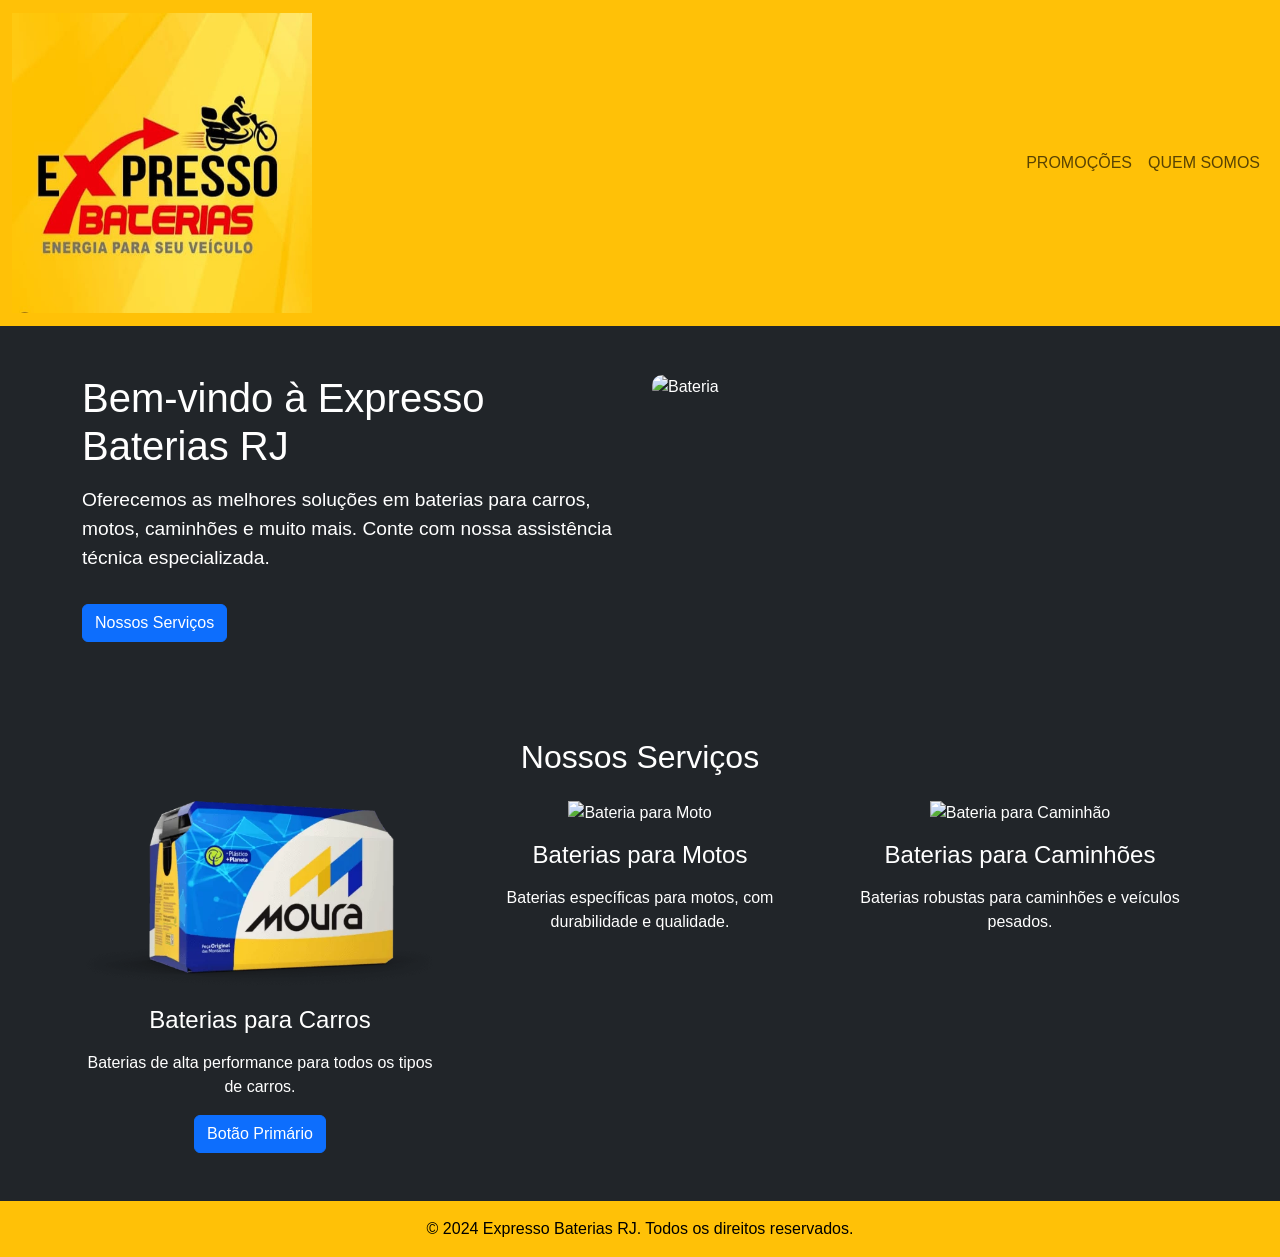
==== index2.html @ 80b92640 "menu1" ====
<!DOCTYPE html>
<html lang="pt-BR">
<head>
    <meta charset="UTF-8">
    <meta name="viewport" content="width=device-width, initial-scale=1.0">
    <title>Expresso Baterias RJ</title>
    <!-- Bootstrap CSS -->
    <link href="https://cdn.jsdelivr.net/npm/bootstrap@5.3.0/dist/css/bootstrap.min.css" rel="stylesheet">
    <!-- Custom CSS -->
    <link rel="stylesheet" href="styles2.css">
</head>
<body>

    <!-- Header -->
    <nav class="navbar navbar-expand-lg navbar-light bg-warning">
        <div class="container-fluid">
            <!-- Imagem à Esquerda -->
            <a class="navbar-brand" href="#">
                <img src="assets/img/IMG-20250312-WA0006.jpg" alt="Imagem" width="300" height="300" class="d-inline-block align-middle">
            </a>

            <!-- Botão de Toggle para Mobile -->
            <button class="navbar-toggler" type="button" data-bs-toggle="collapse" data-bs-target="#navbarNav" aria-controls="navbarNav" aria-expanded="false" aria-label="Toggle navigation">
                <span class="navbar-toggler-icon"></span>
            </button>

            <!-- Links de Navegação à Direita -->
            <div class="collapse navbar-collapse justify-content-center" id="navbarNav">
                <ul class="navbar-nav ms-auto">
                    <li class="nav-item">
                        <a class="nav-link" href="#pagina1">PROMOÇÕES</a>
                    </li>
                    <li class="nav-item">
                        <a class="nav-link" href="#pagina2">QUEM SOMOS</a>
                    </li>
                </ul>
            </div>
        </div>
    </nav>

    <!-- Hero Section -->
    <section class="hero-section bg-dark text-white py-5">
        <div class="container">
            <div class="row">
                <div class="col-md-6">
                    <h2>Bem-vindo à Expresso Baterias RJ</h2>
                    <p>Oferecemos as melhores soluções em baterias para carros, motos, caminhões e muito mais. Conte com nossa assistência técnica especializada.</p>
                    <a href="#servicos" class="btn btn-primary">Nossos Serviços</a>
                </div>
                <div class="col-md-6">
                    <img src="images/bateria-hero.jpg" alt="Bateria" class="img-fluid">
                </div>
            </div>
        </div>
    </section>

    <!-- Serviços Section -->
    <section id="servicos"  class="bg-dark text-white py-5">
        <div class="container">
            <h2 class="text-center mb-4">Nossos Serviços</h2>
            <div class="row">
                <div class="col-md-4 text-center">
                    <img src="assets/img/moura-60ah.webp" alt="Bateria para Carro" class="img-fluid mb-3">
                    <h3>Baterias para Carros</h3>
                    <p>Baterias de alta performance para todos os tipos de carros.</p>
                    <button class="btn btn-primary bg-green">Botão Primário</button>
                </div>
                <div class="col-md-4 text-center">
                    <img src="images/bateria-moto.jpg" alt="Bateria para Moto" class="img-fluid mb-3">
                    <h3>Baterias para Motos</h3>
                    <p>Baterias específicas para motos, com durabilidade e qualidade.</p>
                </div>
                <div class="col-md-4 text-center">
                    <img src="images/bateria-caminhao.jpg" alt="Bateria para Caminhão" class="img-fluid mb-3">
                    <h3>Baterias para Caminhões</h3>
                    <p>Baterias robustas para caminhões e veículos pesados.</p>
                </div>
            </div>
        </div>
    </section>

    <!-- Footer -->
    <footer class="bg-warning text-black text-center py-3">
        <div class="container">
            <p>&copy; 2024 Expresso Baterias RJ. Todos os direitos reservados.</p>
        </div>
    </footer>


    <!-- Bootstrap JS e dependências -->
    <script src="https://cdn.jsdelivr.net/npm/@popperjs/core@2.11.6/dist/umd/popper.min.js"></script>
    <script src="https://cdn.jsdelivr.net/npm/bootstrap@5.3.0/dist/js/bootstrap.min.js"></script>
</body>
</html>
---- styles2.css ----
/* Custom Styles */
body {
    font-family: Arial, sans-serif;
}

.hero-section {
    background-color: #f8f9fa;
}

.hero-section h2 {
    font-size: 2.5rem;
    margin-bottom: 1rem;
}

.hero-section p {
    font-size: 1.2rem;
    margin-bottom: 2rem;
}

.hero-section img {
    border-radius: 10px;
}

#servicos {
    background-color: #fff;
}

#servicos h2 {
    font-size: 2rem;
    margin-bottom: 2rem;
}

#servicos h3 {
    font-size: 1.5rem;
    margin-bottom: 1rem;
}

#servicos p {
    font-size: 1rem;
}

footer {
    background-color: #343a40;
}

footer p {
    margin: 0;
}
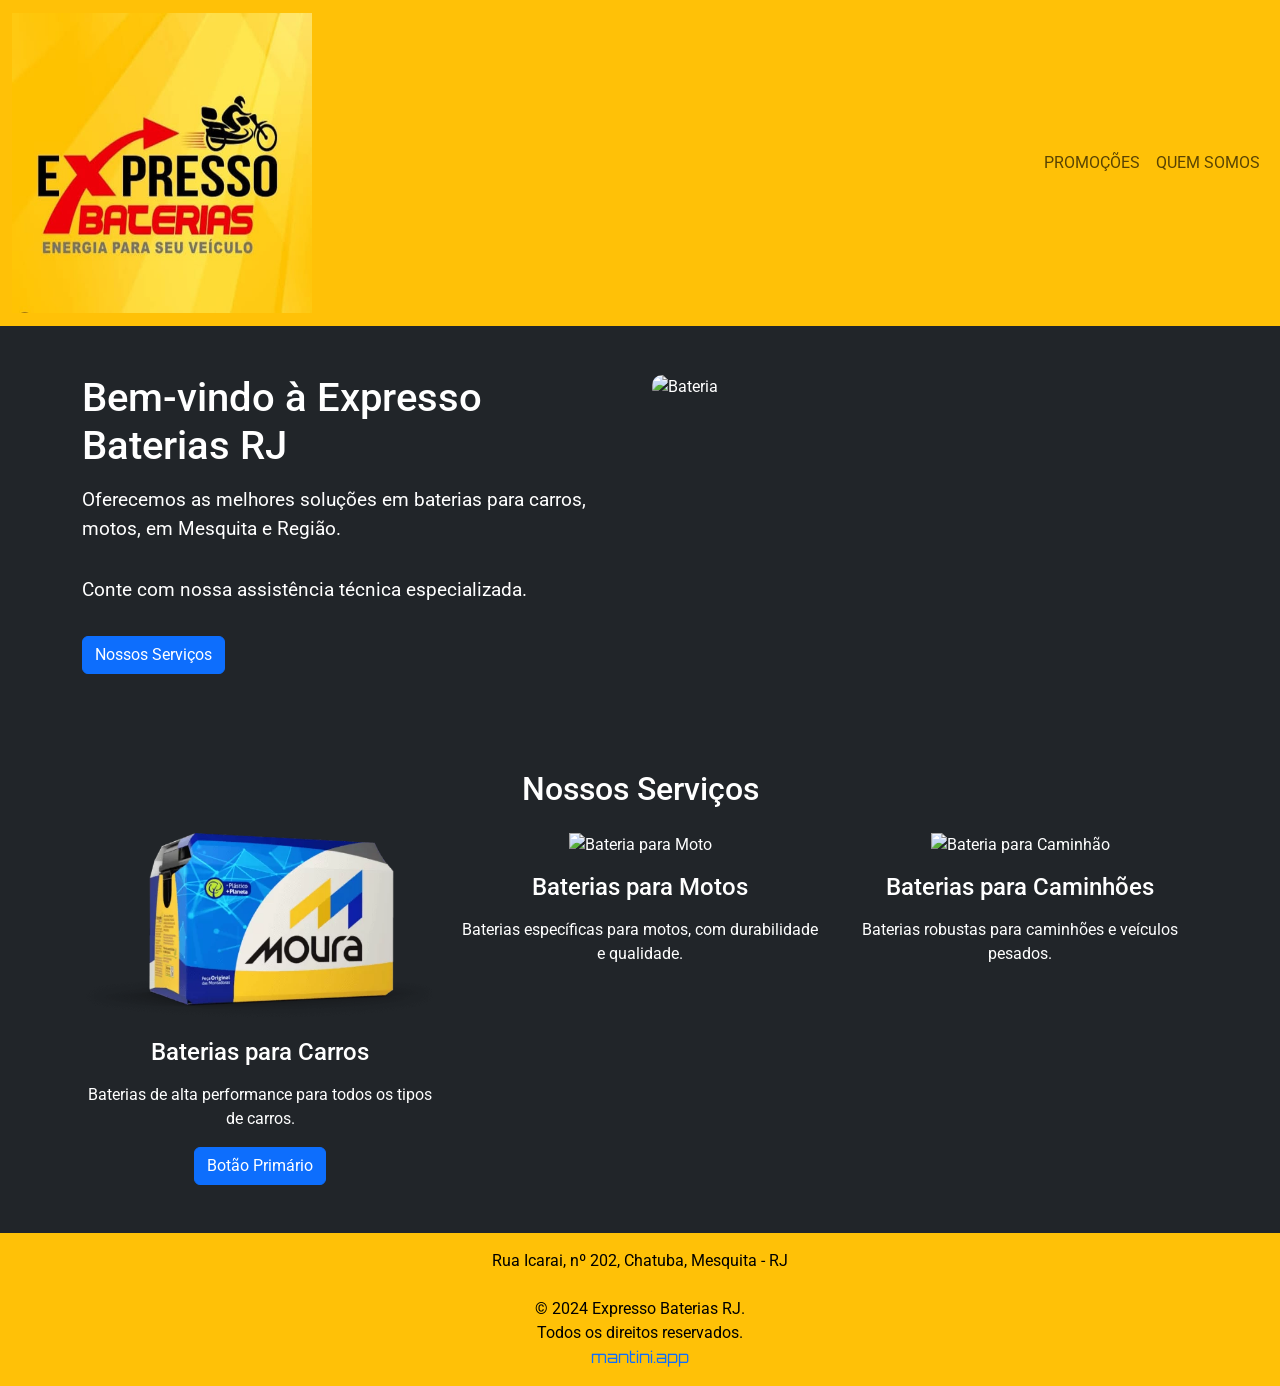
==== commit 18e19c21: "atualizado" ====
--- a/index2.html
+++ b/index2.html
@@ -20,7 +20,7 @@
             </a>
 
             <!-- Botão de Toggle para Mobile -->
-            <button class="navbar-toggler" type="button" data-bs-toggle="collapse" data-bs-target="#navbarNav" aria-controls="navbarNav" aria-expanded="false" aria-label="Toggle navigation">
+            <button class="navbar-toggler" type="button" data-bs-toggle="collapse" data-bs-target="#navbarNav" aria-controls="navbarNav" aria-expanded="false" aria-label="Toggle navigation" id="menu">
                 <span class="navbar-toggler-icon"></span>
             </button>
 
@@ -44,7 +44,8 @@
             <div class="row">
                 <div class="col-md-6">
                     <h2>Bem-vindo à Expresso Baterias RJ</h2>
-                    <p>Oferecemos as melhores soluções em baterias para carros, motos, caminhões e muito mais. Conte com nossa assistência técnica especializada.</p>
+                    <p>Oferecemos as melhores soluções em baterias para carros, motos, em Mesquita e Região.</p>
+                    <p>Conte com nossa assistência técnica especializada.</p>
                     <a href="#servicos" class="btn btn-primary">Nossos Serviços</a>
                 </div>
                 <div class="col-md-6">
@@ -82,7 +83,11 @@
     <!-- Footer -->
     <footer class="bg-warning text-black text-center py-3">
         <div class="container">
-            <p>&copy; 2024 Expresso Baterias RJ. Todos os direitos reservados.</p>
+            <p>Rua Icarai, nº 202, Chatuba, Mesquita - RJ</p>
+            <br>
+            <p>&copy; 2024 Expresso Baterias RJ.</p>
+            <p>Todos os direitos reservados.</p>
+            <a class="mantini" href="http://www.mantini.app.br">mantini.app</a>
         </div>
     </footer>
 
--- a/styles2.css
+++ b/styles2.css
@@ -1,6 +1,10 @@
+@import url('https://fonts.googleapis.com/css2?family=Orbitron&display=swap');
+@import url('https://fonts.googleapis.com/css2?family=Roboto:ital,wght@0,100;0,300;0,400;1,300&display=swap');
+
+
 /* Custom Styles */
 body {
-    font-family: Arial, sans-serif;
+    font-family: Roboto;
 }
 
 .hero-section {
@@ -36,7 +40,7 @@
 }
 
 #servicos p {
-    font-size: 1rem;
+    font-size: roboto;
 }
 
 footer {
@@ -44,5 +48,50 @@
 }
 
 footer p {
+    font: roboto;
     margin: 0;
-}+}
+
+/* __________________ mobile __________________*/
+
+/*______________________________________________________________________________mobile */
+
+@media (max-width: 768px) {
+
+    header {
+      padding: 0px;
+    }
+  
+    h1 {
+      font-size: 30px;
+    }
+  
+    .navbar-nav {
+      margin-left: 0;
+      text-align: center;
+      width: 100%;
+    }
+  
+    .navbar-nav .nav-item {
+      width: 100%;
+      color: #fff0cc;
+    }
+  
+    .navbar-nav .nav-item a:hover {
+      color: #3c586c;
+    }
+  
+    #menu {
+      position: absolute;
+      left: 320px;
+      /* Ajuste o valor conforme necessário */
+      top: 150px;
+    }
+
+  }
+
+  /* _________________direitos________________*/
+  .mantini {
+    font-family: 'Orbitron', regular;
+    text-decoration: none;
+  } 
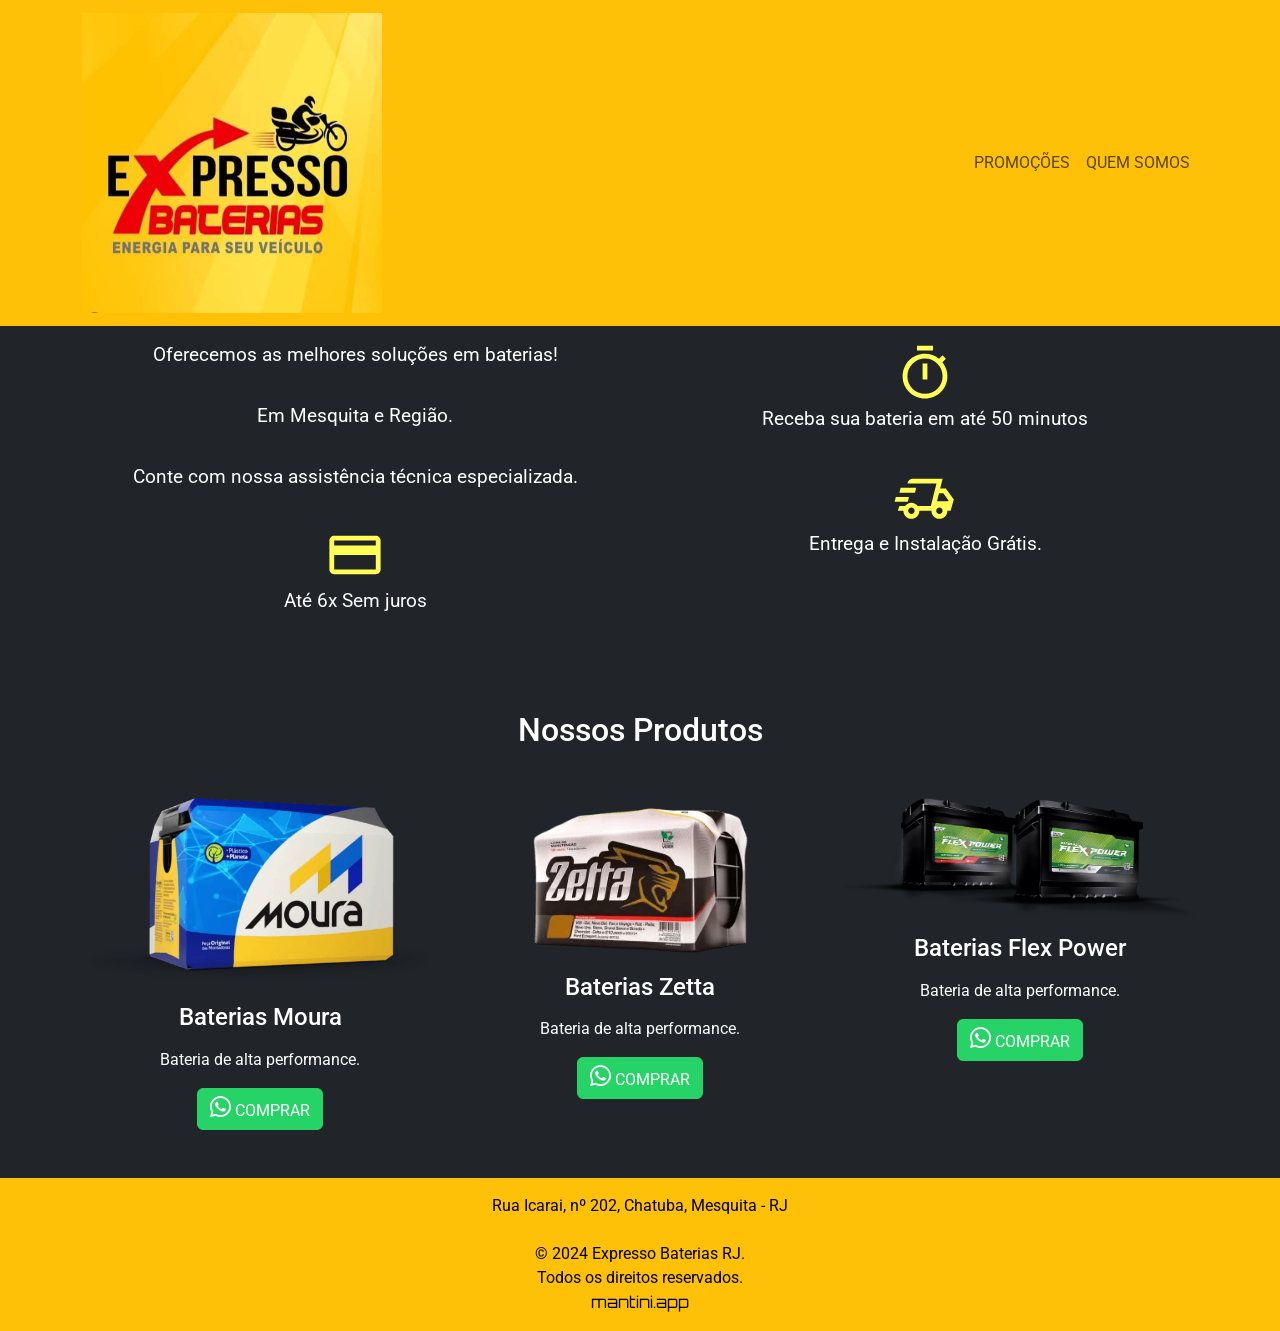
==== commit 0c72a2fb: "upload1" ====
--- a/index2.html
+++ b/index2.html
@@ -1,5 +1,6 @@
 <!DOCTYPE html>
 <html lang="pt-BR">
+
 <head>
     <meta charset="UTF-8">
     <meta name="viewport" content="width=device-width, initial-scale=1.0">
@@ -8,19 +9,24 @@
     <link href="https://cdn.jsdelivr.net/npm/bootstrap@5.3.0/dist/css/bootstrap.min.css" rel="stylesheet">
     <!-- Custom CSS -->
     <link rel="stylesheet" href="styles2.css">
+    <!-- icones -->
+    <link href="https://cdnjs.cloudflare.com/ajax/libs/font-awesome/5.15.4/css/all.min.css" rel="stylesheet">
 </head>
+
 <body>
 
     <!-- Header -->
     <nav class="navbar navbar-expand-lg navbar-light bg-warning">
-        <div class="container-fluid">
+        <div class="container">
             <!-- Imagem à Esquerda -->
             <a class="navbar-brand" href="#">
-                <img src="assets/img/IMG-20250312-WA0006.jpg" alt="Imagem" width="300" height="300" class="d-inline-block align-middle">
+                <img src="assets/img/IMG-20250312-WA0006.jpg" alt="Imagem" width="300" height="300"
+                    class="d-inline-block align-middle">
             </a>
 
             <!-- Botão de Toggle para Mobile -->
-            <button class="navbar-toggler" type="button" data-bs-toggle="collapse" data-bs-target="#navbarNav" aria-controls="navbarNav" aria-expanded="false" aria-label="Toggle navigation" id="menu">
+            <button class="navbar-toggler" type="button" data-bs-toggle="collapse" data-bs-target="#navbarNav"
+                aria-controls="navbarNav" aria-expanded="false" aria-label="Toggle navigation" id="menu">
                 <span class="navbar-toggler-icon"></span>
             </button>
 
@@ -39,44 +45,59 @@
     </nav>
 
     <!-- Hero Section -->
-    <section class="hero-section bg-dark text-white py-5">
+    <section class="hero-section bg-dark text-white y-5">
         <div class="container">
             <div class="row">
-                <div class="col-md-6">
-                    <h2>Bem-vindo à Expresso Baterias RJ</h2>
-                    <p>Oferecemos as melhores soluções em baterias para carros, motos, em Mesquita e Região.</p>
+                <div class="col-md-6 text-center">
+                    <p>Oferecemos as melhores soluções em baterias!</p>
+                    <p>Em Mesquita e Região.</p>
                     <p>Conte com nossa assistência técnica especializada.</p>
-                    <a href="#servicos" class="btn btn-primary">Nossos Serviços</a>
+                    <img src="assets/img/credit_card_16dp_FFFF55_FILL0_wght400_GRAD0_opsz20.png" alt="pay">
+                    <p>Até 6x Sem juros</p>
                 </div>
-                <div class="col-md-6">
-                    <img src="images/bateria-hero.jpg" alt="Bateria" class="img-fluid">
+                <div class="col-md-6 text-center">
+                    <img src="assets/img/timer_16dp_FFFF55_FILL0_wght400_GRAD0_opsz20.png" alt="timer">
+                    <p>Receba sua bateria em até 50 minutos</p>
+                    <img src="assets/img/delivery_truck_speed_16dp_FFFF55_FILL0_wght400_GRAD0_opsz20.png" alt="truck">
+                    <p>Entrega e Instalação Grátis.</p>
                 </div>
             </div>
         </div>
     </section>
-
     <!-- Serviços Section -->
-    <section id="servicos"  class="bg-dark text-white py-5">
+    <section id="servicos" class="bg-dark text-white py-5">
         <div class="container">
-            <h2 class="text-center mb-4">Nossos Serviços</h2>
+            <h2 class="text-center mb-4">Nossos Produtos</h2>
             <div class="row">
                 <div class="col-md-4 text-center">
+                    <br>
                     <img src="assets/img/moura-60ah.webp" alt="Bateria para Carro" class="img-fluid mb-3">
-                    <h3>Baterias para Carros</h3>
-                    <p>Baterias de alta performance para todos os tipos de carros.</p>
-                    <button class="btn btn-primary bg-green">Botão Primário</button>
+                    <h3>Baterias Moura</h3>
+                    <p>Bateria de alta performance.</p>
+                    <a href="https://wa.me/5521971314845=Olá, quero comprar uma bateria. Pode me ajudar?" target="_blank" class="btn btn-primary bg-green">
+                        <i class="fab fa-whatsapp whatsapp-icon"></i> COMPRAR
+                    </a>
                 </div>
                 <div class="col-md-4 text-center">
-                    <img src="images/bateria-moto.jpg" alt="Bateria para Moto" class="img-fluid mb-3">
-                    <h3>Baterias para Motos</h3>
-                    <p>Baterias específicas para motos, com durabilidade e qualidade.</p>
+                    <br>
+                    <img id="imgBaterias" src="assets/img/zetta2-3.webp" alt="Bateria para Moto" class="img-fluid mb-3">
+                    <h3>Baterias Zetta</h3>
+                    <p>Bateria de alta performance.</p>
+                    <a href="https://wa.me/5521971314845" target="_blank" class="btn btn-primary bg-green">
+                        <i class="fab fa-whatsapp whatsapp-icon"></i> COMPRAR
+                    </a>
                 </div>
                 <div class="col-md-4 text-center">
-                    <img src="images/bateria-caminhao.jpg" alt="Bateria para Caminhão" class="img-fluid mb-3">
-                    <h3>Baterias para Caminhões</h3>
-                    <p>Baterias robustas para caminhões e veículos pesados.</p>
+                    <br>
+                    <img src="assets/img/compos-flexpower.webp" alt="Bateria para Moto" class="img-fluid mb-3">
+                    <h3>Baterias Flex Power</h3>
+                    <p>Bateria de alta performance.</p>
+                    <a href="https://wa.me/5521971314845" target="_blank" class="btn btn-primary bg-green">
+                        <i class="fab fa-whatsapp whatsapp-icon"></i> COMPRAR
+                    </a>
                 </div>
             </div>
+        </div>
         </div>
     </section>
 
@@ -95,5 +116,9 @@
     <!-- Bootstrap JS e dependências -->
     <script src="https://cdn.jsdelivr.net/npm/@popperjs/core@2.11.6/dist/umd/popper.min.js"></script>
     <script src="https://cdn.jsdelivr.net/npm/bootstrap@5.3.0/dist/js/bootstrap.min.js"></script>
+    <script src="https://code.jquery.com/jquery-3.5.1.slim.min.js"></script>
+    <script src="https://cdn.jsdelivr.net/npm/@popperjs/core@2.5.4/dist/umd/popper.min.js"></script>
+    <script src="https://stackpath.bootstrapcdn.com/bootstrap/4.5.2/js/bootstrap.min.js"></script>
 </body>
+
 </html>
--- a/styles2.css
+++ b/styles2.css
@@ -9,8 +9,11 @@
 
 .hero-section {
     background-color: #f8f9fa;
+    padding: 15px;
 }
-
+.text-justify {
+  text-align: justify;
+}
 .hero-section h2 {
     font-size: 2.5rem;
     margin-bottom: 1rem;
@@ -52,6 +55,12 @@
     margin: 0;
 }
 
+section {
+  padding: 0px;
+}
+
+
+
 /* __________________ mobile __________________*/
 
 /*______________________________________________________________________________mobile */
@@ -88,10 +97,33 @@
       top: 150px;
     }
 
+    #imgBaterias {
+      padding: 20px;
+    }
+
   }
 
   /* _________________direitos________________*/
   .mantini {
     font-family: 'Orbitron', regular;
     text-decoration: none;
-  } +    color:black;
+  } 
+
+  /* ______________ botao whatsapp________*/
+  /* Estilos personalizados para o botão */
+  .bg-green {
+    background-color: #25D366; /* Cor verde do WhatsApp */
+    border-color: #25D366;
+    color: white;
+}
+
+.bg-green:hover {
+    background-color: #128C7E; /* Cor mais escura ao passar o mouse */
+    border-color: #128C7E;
+}
+
+/* Ajustar o tamanho do ícone */
+.whatsapp-icon {
+    font-size: 24px; /* Tamanho do ícone */
+}
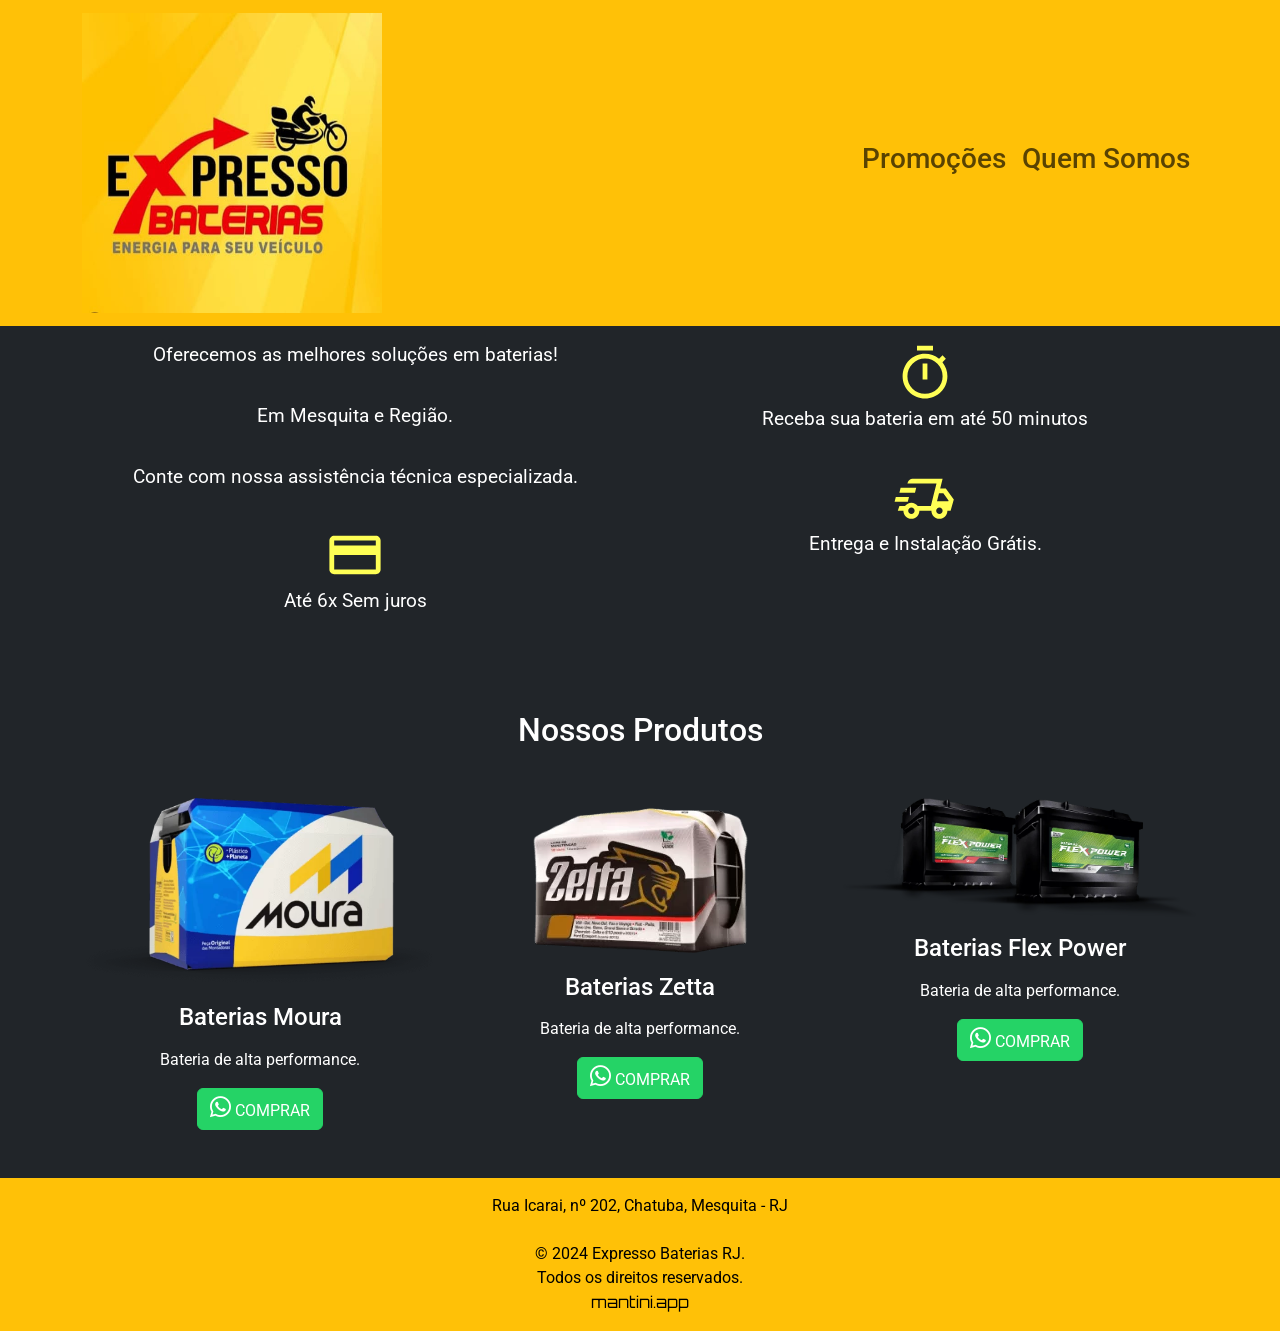
==== commit 1d5700d1: "upload2" ====
--- a/index2.html
+++ b/index2.html
@@ -34,10 +34,10 @@
             <div class="collapse navbar-collapse justify-content-center" id="navbarNav">
                 <ul class="navbar-nav ms-auto">
                     <li class="nav-item">
-                        <a class="nav-link" href="#pagina1">PROMOÇÕES</a>
+                        <a class="nav-link" href="pagina1.html"><h3>Promoções</h3></a>
                     </li>
                     <li class="nav-item">
-                        <a class="nav-link" href="#pagina2">QUEM SOMOS</a>
+                        <a class="nav-link" href="pagina2.html"><h3>Quem Somos</h3></a>
                     </li>
                 </ul>
             </div>
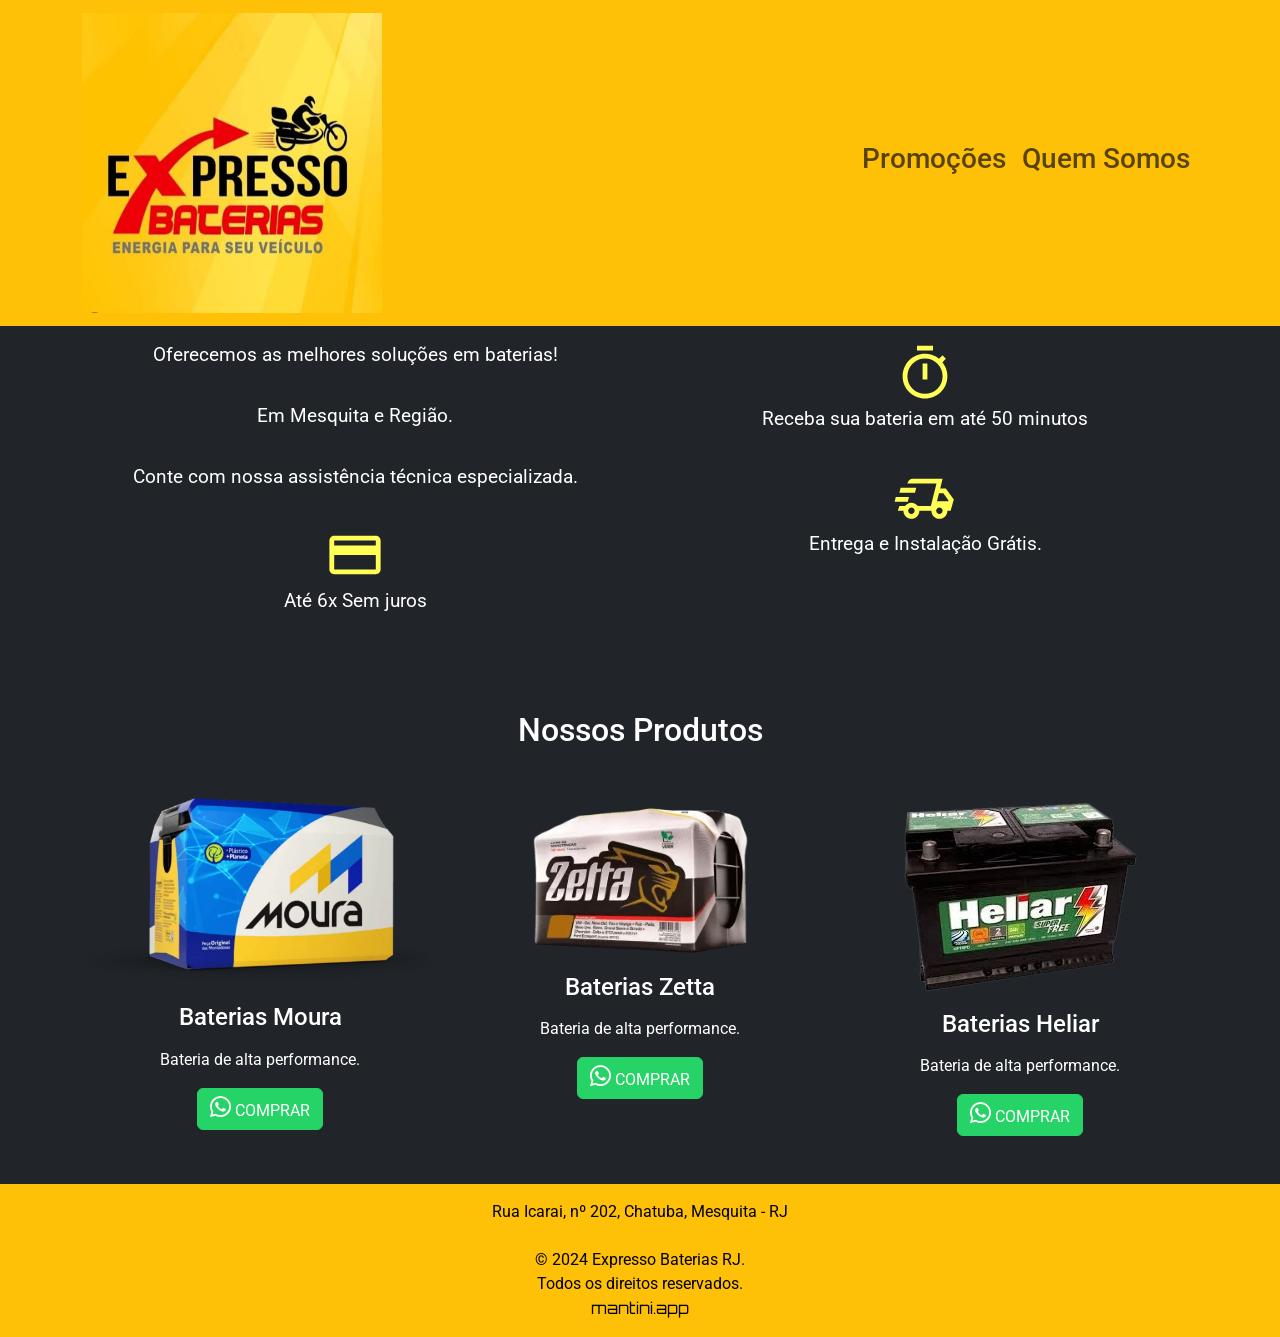
==== commit 883ae98b: "upload3_alterei bateria" ====
--- a/index2.html
+++ b/index2.html
@@ -89,8 +89,8 @@
                 </div>
                 <div class="col-md-4 text-center">
                     <br>
-                    <img src="assets/img/compos-flexpower.webp" alt="Bateria para Moto" class="img-fluid mb-3">
-                    <h3>Baterias Flex Power</h3>
+                    <img src="assets/img/heliar1-removebg-preview.webp" alt="Bateria para Moto" class="img-fluid mb-3">
+                    <h3>Baterias Heliar</h3>
                     <p>Bateria de alta performance.</p>
                     <a href="https://wa.me/5521971314845" target="_blank" class="btn btn-primary bg-green">
                         <i class="fab fa-whatsapp whatsapp-icon"></i> COMPRAR
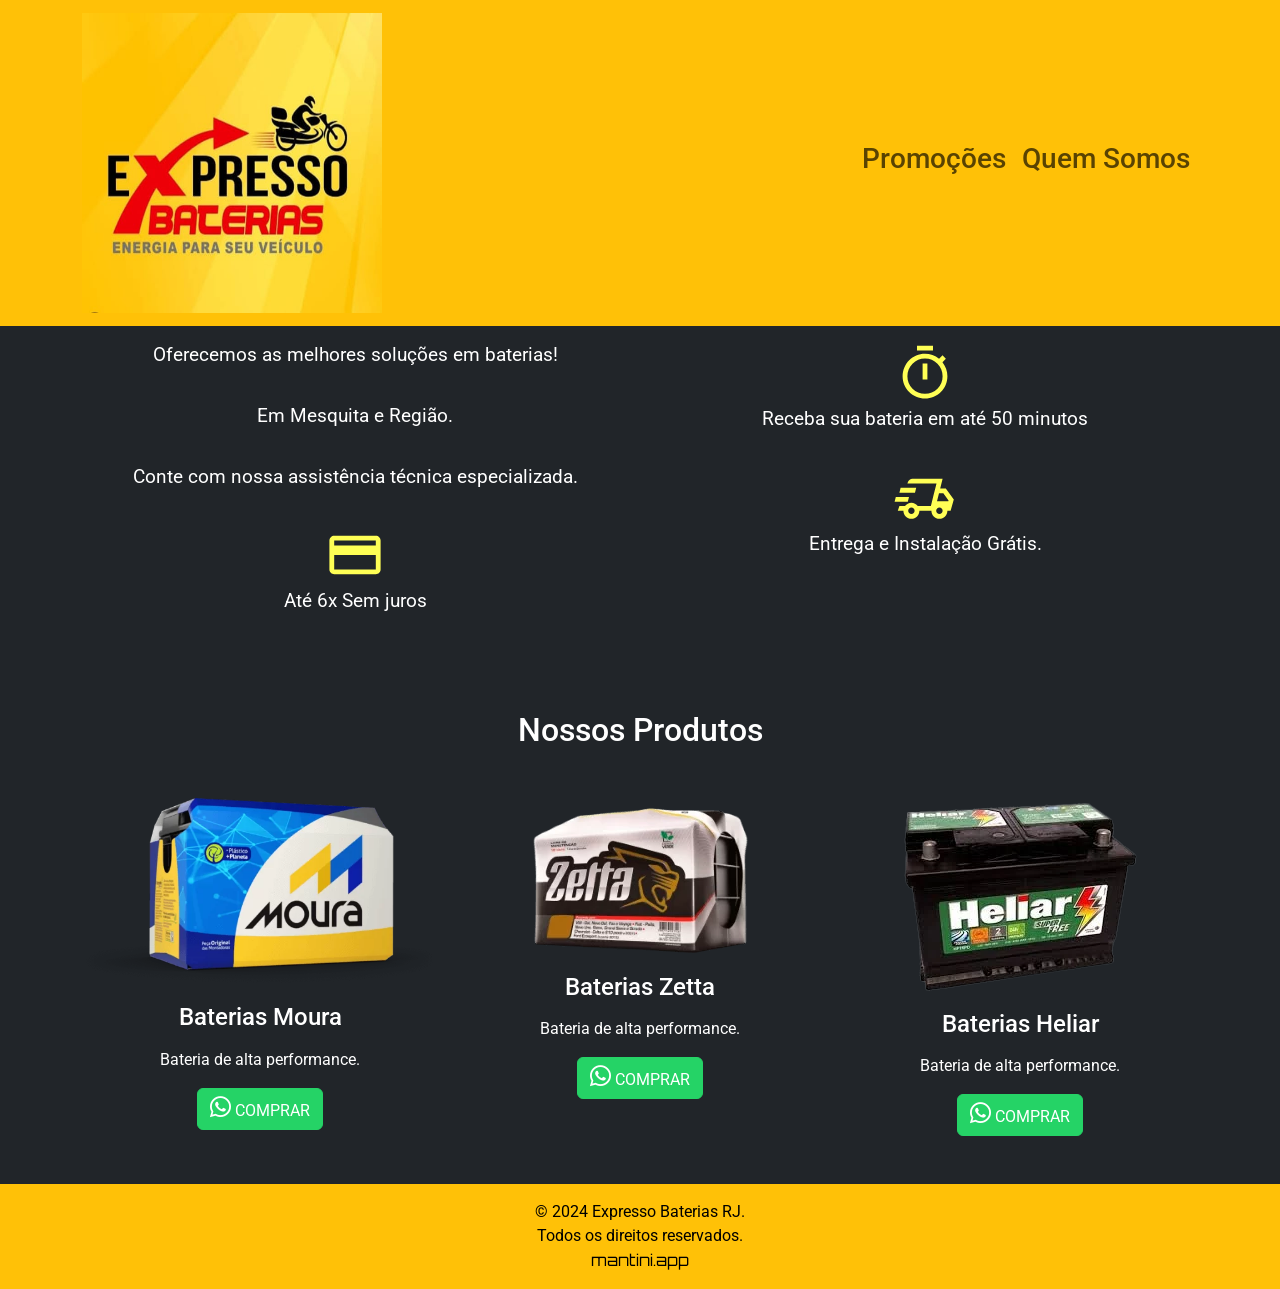
==== commit f5c3cbbc: "exclui endereço" ====
--- a/index2.html
+++ b/index2.html
@@ -74,7 +74,7 @@
                     <img src="assets/img/moura-60ah.webp" alt="Bateria para Carro" class="img-fluid mb-3">
                     <h3>Baterias Moura</h3>
                     <p>Bateria de alta performance.</p>
-                    <a href="https://wa.me/5521971314845=Olá, quero comprar uma bateria. Pode me ajudar?" target="_blank" class="btn btn-primary bg-green">
+                    <a href="https://wa.me/5521996590867" target="_blank" class="btn btn-primary bg-green">
                         <i class="fab fa-whatsapp whatsapp-icon"></i> COMPRAR
                     </a>
                 </div>
@@ -83,7 +83,7 @@
                     <img id="imgBaterias" src="assets/img/zetta2-3.webp" alt="Bateria para Moto" class="img-fluid mb-3">
                     <h3>Baterias Zetta</h3>
                     <p>Bateria de alta performance.</p>
-                    <a href="https://wa.me/5521971314845" target="_blank" class="btn btn-primary bg-green">
+                    <a href="https://wa.me/5521996590867" target="_blank" class="btn btn-primary bg-green">
                         <i class="fab fa-whatsapp whatsapp-icon"></i> COMPRAR
                     </a>
                 </div>
@@ -92,7 +92,7 @@
                     <img src="assets/img/heliar1-removebg-preview.webp" alt="Bateria para Moto" class="img-fluid mb-3">
                     <h3>Baterias Heliar</h3>
                     <p>Bateria de alta performance.</p>
-                    <a href="https://wa.me/5521971314845" target="_blank" class="btn btn-primary bg-green">
+                    <a href="https://wa.me/5521996590867" target="_blank" class="btn btn-primary bg-green">
                         <i class="fab fa-whatsapp whatsapp-icon"></i> COMPRAR
                     </a>
                 </div>
@@ -104,8 +104,6 @@
     <!-- Footer -->
     <footer class="bg-warning text-black text-center py-3">
         <div class="container">
-            <p>Rua Icarai, nº 202, Chatuba, Mesquita - RJ</p>
-            <br>
             <p>&copy; 2024 Expresso Baterias RJ.</p>
             <p>Todos os direitos reservados.</p>
             <a class="mantini" href="http://www.mantini.app.br">mantini.app</a>
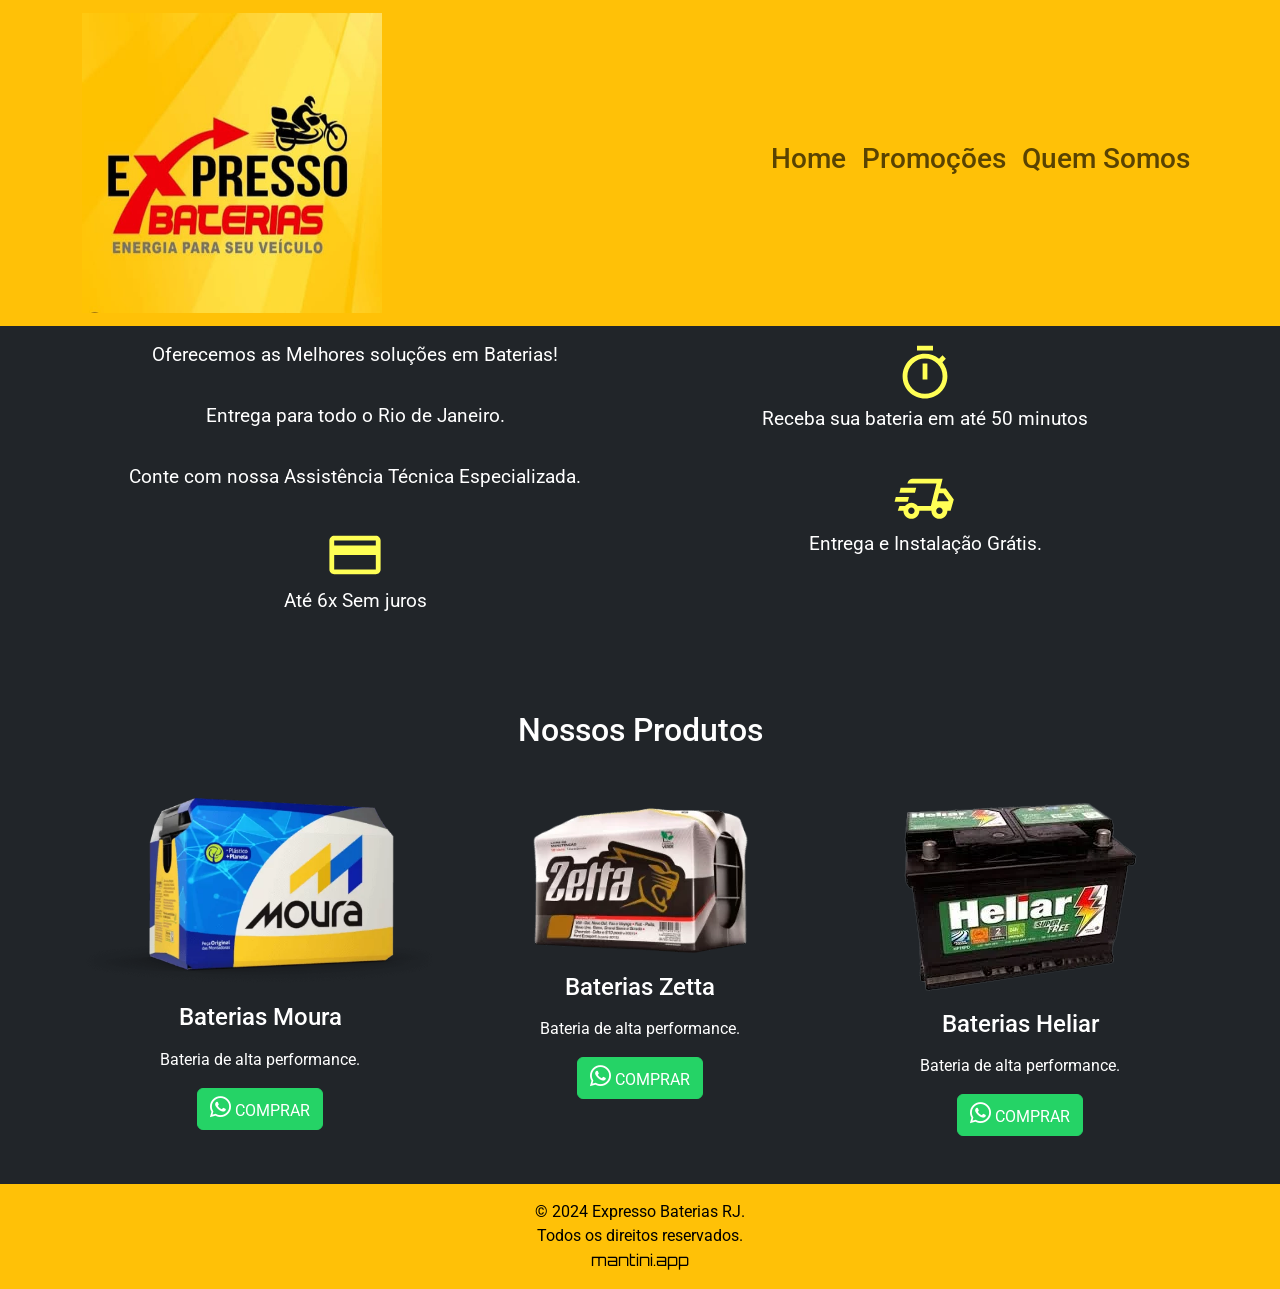
==== commit 4cb04998: "criei meta de informação" ====
--- a/index2.html
+++ b/index2.html
@@ -4,6 +4,7 @@
 <head>
     <meta charset="UTF-8">
     <meta name="viewport" content="width=device-width, initial-scale=1.0">
+    <meta name="description" content="Oferecemos as Melhores soluções em Baterias! Entregas 24h! Rio de Janeiro e Região">
     <title>Expresso Baterias RJ</title>
     <!-- Bootstrap CSS -->
     <link href="https://cdn.jsdelivr.net/npm/bootstrap@5.3.0/dist/css/bootstrap.min.css" rel="stylesheet">
@@ -14,12 +15,11 @@
 </head>
 
 <body>
-
     <!-- Header -->
     <nav class="navbar navbar-expand-lg navbar-light bg-warning">
         <div class="container">
             <!-- Imagem à Esquerda -->
-            <a class="navbar-brand" href="#">
+            <a class="navbar-brand" href="index.html">
                 <img src="assets/img/IMG-20250312-WA0006.jpg" alt="Imagem" width="300" height="300"
                     class="d-inline-block align-middle">
             </a>
@@ -34,10 +34,13 @@
             <div class="collapse navbar-collapse justify-content-center" id="navbarNav">
                 <ul class="navbar-nav ms-auto">
                     <li class="nav-item">
-                        <a class="nav-link" href="pagina1.html"><h3>Promoções</h3></a>
+                        <a class="nav-link" href="index.html"><h3>Home</h3></a>
                     </li>
                     <li class="nav-item">
-                        <a class="nav-link" href="pagina2.html"><h3>Quem Somos</h3></a>
+                        <a class="nav-link" href="promocoes.html"><h3>Promoções</h3></a>
+                    </li>
+                    <li class="nav-item">
+                        <a class="nav-link" href="quemSomos.html"><h3>Quem Somos</h3></a>
                     </li>
                 </ul>
             </div>
@@ -49,9 +52,9 @@
         <div class="container">
             <div class="row">
                 <div class="col-md-6 text-center">
-                    <p>Oferecemos as melhores soluções em baterias!</p>
-                    <p>Em Mesquita e Região.</p>
-                    <p>Conte com nossa assistência técnica especializada.</p>
+                    <p>Oferecemos as Melhores soluções em Baterias!</p>
+                    <p>Entrega para todo o Rio de Janeiro.</p>
+                    <p>Conte com nossa Assistência Técnica Especializada.</p>
                     <img src="assets/img/credit_card_16dp_FFFF55_FILL0_wght400_GRAD0_opsz20.png" alt="pay">
                     <p>Até 6x Sem juros</p>
                 </div>
